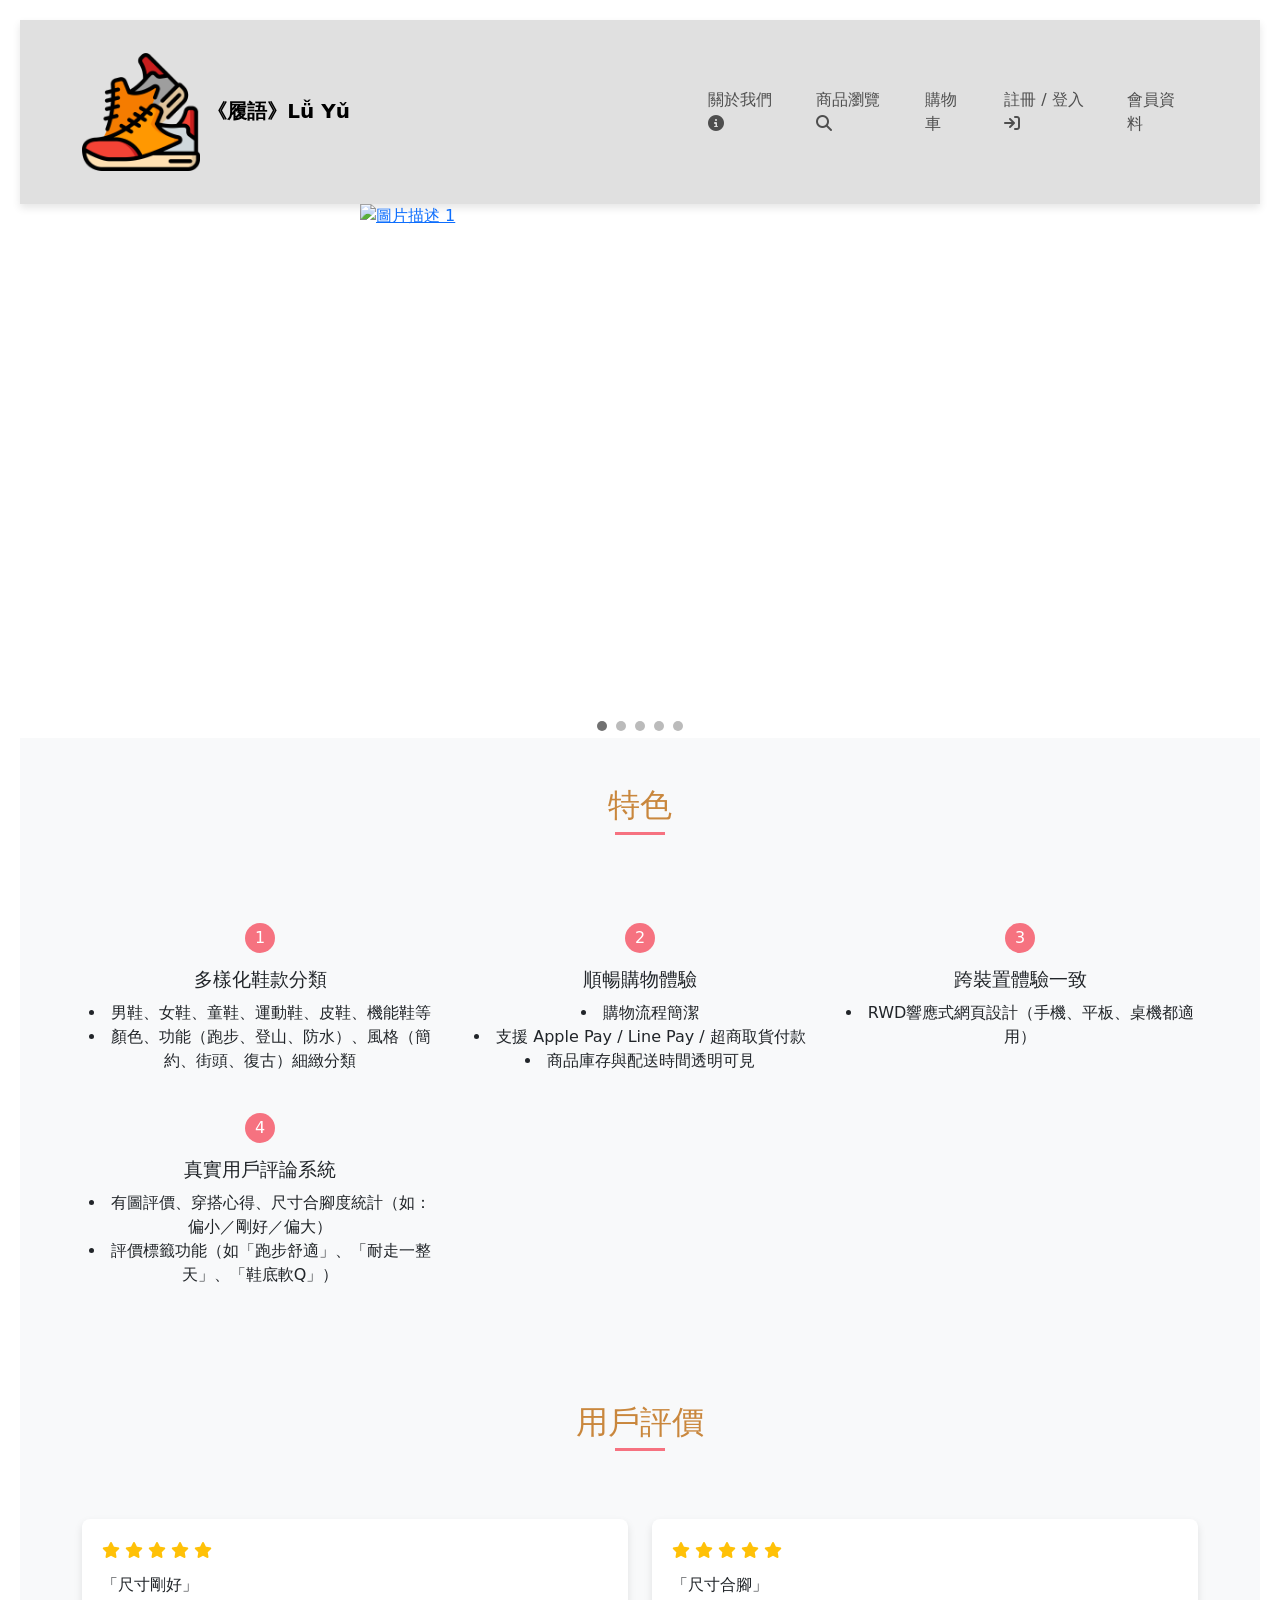
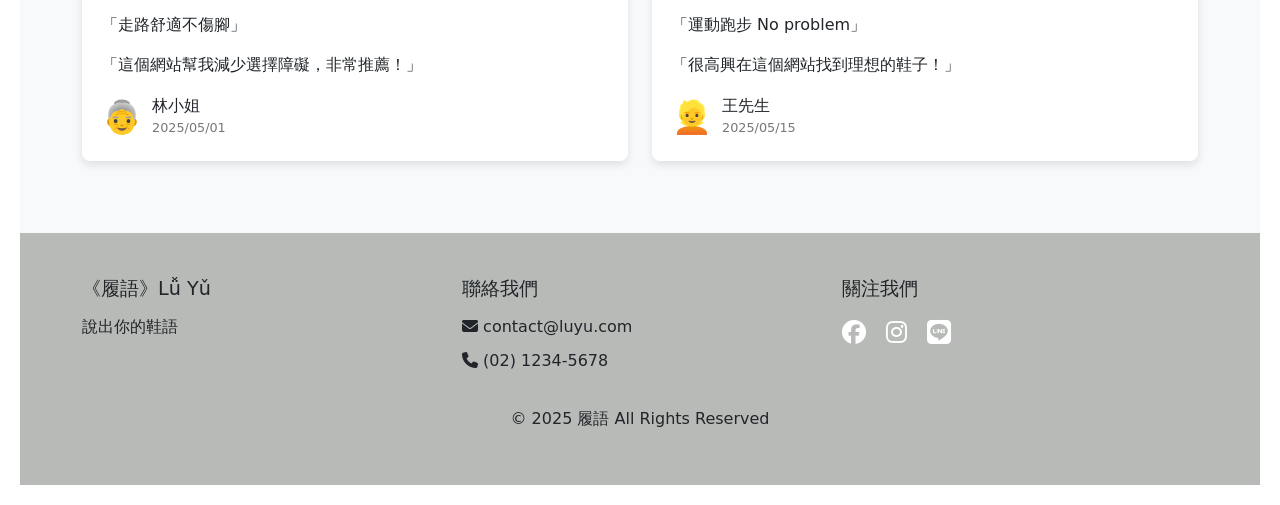
==== front page.html @ 9532e327 "Add files via upload" ====
<!DOCTYPE html>
<html lang="zh-TW">

<head>
    <meta charset="UTF-8">
    <meta name="viewport" content="width=device-width, initial-scale=1.0">
    <title>《履語》Lǚ Yǔ </title>
    <link rel="stylesheet" href="asset/slides.css">
    <link rel="stylesheet" href="asset/styles.css">
    <link href="https://cdn.jsdelivr.net/npm/bootstrap@5.3.0/dist/css/bootstrap.min.css" rel="stylesheet">
    <link rel="stylesheet" href="https://cdnjs.cloudflare.com/ajax/libs/font-awesome/6.4.0/css/all.min.css">
</head>

<body>
    <header>
        <nav class="navbar navbar-expand-lg">
            <div class="container">
                <a class="navbar-brand" href="index.html">
                    <img src="img/shoes.png" style="width: 20%;"></i> 《履語》Lǚ Yǔ
                </a>
                <button class="navbar-toggler" type="button" data-bs-toggle="collapse" data-bs-target="#navbarNav">
                    <span class="navbar-toggler-icon"></span>
                </button>
                <div class="collapse navbar-collapse" id="navbarNav">
                    <ul class="navbar-nav ms-auto">
                        <li class="nav-item">
                            <a class="nav-link" href="index.html">關於我們 <i class="fa fa-info-circle"></i></a>
                        </li>
                        <li class="nav-item">
                            <a class="nav-link" href="product_choose.html">商品瀏覽 <i class="fa fa-search"></i></a>
                        </li>
                        <li class="nav-item">
                            <a class="nav-link" href="cart.html">購物車 <i class="fa fa-shopping cart"></i></a>
                        </li>
                        <li class="nav-item">
                            <a class="nav-link" href="login.html">註冊 / 登入 <i class="fa fa-sign-in"></i></a>
                        </li>
                        <li class="nav-item">
                            <a class="nav-link" href="mypage.html">會員資料</a>
                        </li>
                    </ul>
                </div>
            </div>
        </nav>
    </header>

    <main>
        <section>

            <div class="slideshow-container">

                <div class="mySlides fade">
                    <a href="review4.html">
                        <img src="img/product4.png" alt="圖片描述 1" style="width:70%">
                    </a>
                </div>

                <div class="mySlides fade">
                    <a href="review5.html">
                        <img src="img/product5.png" alt="圖片描述 2" style="width:70%">
                    </a>
                </div>

                <div class="mySlides fade">
                    <a href="review6.html">
                        <img src="img/product6.png" alt="圖片描述 3" style="width:70%">
                    </a>
                </div>

                <div class="mySlides fade">
                    <a href="review1.html">
                        <img src="img/product1.png" alt="圖片描述 4" style="width:70%">
                    </a>
                </div>

                <div class="mySlides fade">
                    <a href="review9.html">
                        <img src="img/product9.png" alt="圖片描述 4" style="width:70%">
                    </a>
                </div>

                <a class="prev" onclick="plusSlides(-1)">❮</a>
                <a class="next" onclick="plusSlides(1)">❯</a>
            </div>

            <div style="text-align: center; padding-top: 10px;">
                <span class="dot" onclick="currentSlide(0)"></span>
                <span class="dot" onclick="currentSlide(1)"></span>
                <span class="dot" onclick="currentSlide(2)"></span>
                <span class="dot" onclick="currentSlide(3)"></span>
                <span class="dot" onclick="currentSlide(4)"></span>
            </div>
        </section>


        <script src="asset/slide.js"></script>
        <script src="asset/slides.css"></script>

        </section>

        <section class="how-it-works bg-light">
            <div class="container py-5">
                <div class="section-header text-center mb-5">
                    <h2>特色</h2>
                </div>
                <div class="row workflow-steps">
                    <div class="col-md-4 workflow-step">
                        <div class="step-number">1</div>
                        <h3>多樣化鞋款分類</h3>
                        <li>男鞋、女鞋、童鞋、運動鞋、皮鞋、機能鞋等</br></li>
                        <li>顏色、功能（跑步、登山、防水）、風格（簡約、街頭、復古）細緻分類</br></li>
                    </div>
                    <div class="col-md-4 workflow-step">
                        <div class="step-number">2</div>
                        <h3>順暢購物體驗</h3>
                        <li>購物流程簡潔</br></li>
                        <li>支援 Apple Pay / Line Pay / 超商取貨付款</br></li>
                        <li>商品庫存與配送時間透明可見</li>
                    </div>
                    <div class="col-md-4 workflow-step">
                        <div class="step-number">3</div>
                        <h3>跨裝置體驗一致</h3>
                        <li>RWD響應式網頁設計（手機、平板、桌機都適用）</li>
                    </div>
                    <div class="col-md-4 workflow-step">
                        <div class="step-number">4</div>
                        <h3>真實用戶評論系統</h3>
                        <li>有圖評價、穿搭心得、尺寸合腳度統計（如：偏小／剛好／偏大）</br></li>
                        <li>評價標籤功能（如「跑步舒適」、「耐走一整天」、「鞋底軟Q」）</li>
                    </div>
                </div>
            </div>
        </section>

        <section class="testimonials bg-light">
            <div class="container py-5">
                <div class="section-header text-center mb-5">
                    <h2>用戶評價</h2>
                </div>
                <div class="row">
                    <div class="col-md-6 mb-4">
                        <div class="testimonial-card">
                            <div class="testimonial-content">
                                <div class="rating">
                                    <i class="fas fa-star"></i>
                                    <i class="fas fa-star"></i>
                                    <i class="fas fa-star"></i>
                                    <i class="fas fa-star"></i>
                                    <i class="fas fa-star"></i>
                                </div>
                                <p>「尺寸剛好」</br></p>
                                <p>「走路舒適不傷腳」</br></p>
                                <p>「這個網站幫我減少選擇障礙，非常推薦！」</p>
                                <div class="testimonial-author">
                                    <div class="testimonial-avatar">👵</div>
                                    <div class="author-info">
                                        <h4>林小姐</h4>
                                        <span>2025/05/01</span>
                                    </div>
                                </div>
                            </div>
                        </div>
                    </div>
                    <div class="col-md-6 mb-4">
                        <div class="testimonial-card">
                            <div class="testimonial-content">
                                <div class="rating">
                                    <i class="fas fa-star"></i>
                                    <i class="fas fa-star"></i>
                                    <i class="fas fa-star"></i>
                                    <i class="fas fa-star"></i>
                                    <i class="fas fa-star"></i>
                                </div>
                                <p>「尺寸合腳」</p>
                                <p>「運動跑步 No problem」</p>
                                <p>「很高興在這個網站找到理想的鞋子！」</p>
                                <div class="testimonial-author">
                                    <div class="testimonial-avatar">👱</div>
                                    <div class="author-info">
                                        <h4>王先生</h4>
                                        <span>2025/05/15</span>
                                    </div>
                                </div>
                            </div>
                        </div>
                    </div>
                </div>
            </div>
        </section>
    </main>

    <footer>
        <div class="container py-4">
            <div class="row">
                <div class="col-md-4">
                    <h3>《履語》Lǚ Yǔ </h3>
                    <p>說出你的鞋語</p>
                </div>
                <div class="col-md-4">
                    <h3>聯絡我們</h3>
                    <p><i class="fas fa-envelope"></i> contact@luyu.com</p>
                    <p><i class="fas fa-phone"></i> (02) 1234-5678</p>
                </div>
                <div class="col-md-4">
                    <h3>關注我們</h3>
                    <div class="social-icons">
                        <a href="#"><i class="fab fa-facebook"></i></a>
                        <a href="#"><i class="fab fa-instagram"></i></a>
                        <a href="#"><i class="fab fa-line"></i></a>
                    </div>
                </div>
            </div>
            <div class="text-center mt-4">
                <p>&copy; 2025 履語 All Rights Reserved</p>
            </div>
        </div>
    </footer>
</body>

</html>
---- asset/slides.css ----
* {
    box-sizing: border-box;
}

body {
    margin: 0;
}

.slideshow-container {
    max-width: 800px;
    position: relative;
    margin: 0 auto;
    height: 500px; 
    overflow: hidden;
}

.mySlides {
    position: absolute;
    width: 100%;
    height: 100%;
    top: 0;
    left: 0;
    opacity: 0;
    transition: opacity 1s ease-in-out;
}

.mySlides img {
    display: block;
    margin: 0 auto;
    height: 100%;
    width: auto;
    object-fit: contain; 
}



.prev, .next {
    position: absolute;
    top: 50%;
    padding: 20px;
    font-size: 30px;
    color: white;
    font-weight: bold;
    border-radius: 3px;
    transform: translateY(-50%);
    cursor: pointer;
    z-index: 10;
}

.next {
    right: 0;
}

.prev:hover, .next:hover {
    background-color: rgba(0, 0, 0, 0.3);
}


.dot {
    height: 10px;
    width: 10px;
    margin: 0 2px;
    background-color: #bbb;
    border-radius: 50%;
    display: inline-block;
    transition: background-color 0.6s ease;
}

.active, .dot:hover {
    background-color: #717171;
}
---- asset/styles.css ----
/* Main Styles */
:root {
    --primary-color: #f8b195;
    --primary-dark: #f67280;
    --secondary-color: #c9873d;
    --light-green: #c8e6c9;
    --light-yellow: #fff9c4;
    --light-peach: #ffe0b2;
    --light-blue: #bbdefb;
    --dark-text: #333;
    --light-text: #777;
    --white: #fff;
    --border-radius: 8px;
    --box-shadow: 0 4px 8px rgba(0, 0, 0, 0.1);
    --transition: all 0.3s ease;
}

body {
  font-family: Arial, sans-serif;
  background-color: white; 
  margin: 0;
  padding: 20px;
}

*
header {
    background-color: #e0e0e0;
    padding: 20px;
    box-shadow: var(--box-shadow);
}

.navbar {
    padding: 15px 0;
}

.navbar-brand {
    font-size: 1.5rem;
    font-weight: bold;
    color: var(--primary-dark);
}

.navbar-brand i {
    margin-right: 5px;
}

.nav-link {
    color: var(--dark-text);
    margin: 0 10px;
    transition: var(--transition);
}

.nav-link:hover {
    color: var(--primary-dark);
}

/* Hero Section */
.hero {
    background-color: var(--light-peach);
    padding: 60px 0;
    margin-bottom: 30px;
}

.hero h1 {
    color: var(--dark-text);
    font-size: 2.5rem;
    margin-bottom: 15px;
}

.hero .lead {
    font-size: 1.2rem;
    color: var(--dark-text);
    margin-bottom: 30px;
}

.user-type-buttons {
    display: flex;
    justify-content: center;
    gap: 30px;
}

.user-type-btn {
    background-color: var(--white);
    border-radius: var(--border-radius);
    padding: 30px;
    min-width: 180px;
    box-shadow: var(--box-shadow);
    transition: var(--transition);
    text-decoration: none;
    color: var(--dark-text);
}

.young-btn:hover {
    background-color: var(--light-blue);
    transform: translateY(-5px);
}

.senior-btn:hover {
    background-color: var(--light-green);
    transform: translateY(-5px);
}

.user-icon {
    font-size: 3rem;
    margin-bottom: 15px;
}

/* About Us Section */
.about-us {
    padding: 60px 0;
}

.section-header h2 {
    position: relative;
    display: inline-block;
    padding-bottom: 10px;
    margin-bottom: 20px;
    color: var(--secondary-color);
}

.section-header h2:after {
    content: '';
    position: absolute;
    display: block;
    width: 50px;
    height: 3px;
    background-color: var(--primary-dark);
    bottom: 0;
    left: 50%;
    transform: translateX(-50%);
}

.about-content {
    max-width: 800px;
    margin: 0 auto;
}

.question-box {
    background-color: var(--light-yellow);
    border-radius: var(--border-radius);
    padding: 20px;
    margin-bottom: 20px;
    box-shadow: var(--box-shadow);
}

.question {
    display: flex;
    align-items: center;
    margin-bottom: 10px;
}

.question .icon {
    font-size: 1.8rem;
    margin-right: 15px;
    color: var(--primary-dark);
}

.question h3 {
    margin: 0;
    font-size: 1.2rem;
}

.question-box p {
    margin: 0;
    padding-left: 45px;
    color: var(--light-text);
}

/* How It Works Section */
.workflow-steps {
    display: flex;
    justify-content: space-between;
}

.workflow-step {
    text-align: center;
    padding: 20px;
    position: relative;
}

.step-number {
    background-color: var(--primary-dark);
    color: var(--white);
    width: 30px;
    height: 30px;
    border-radius: 50%;
    display: flex;
    align-items: center;
    justify-content: center;
    margin: 0 auto 15px;
}

.step-icon {
    font-size: 2rem;
    margin-bottom: 15px;
    color: var(--secondary-color);
}

.workflow-step h3 {
    font-size: 1.2rem;
    margin-bottom: 10px;
}

.workflow-step p {
    color: var(--light-text);
}

/* Featured Users Section */
.user-card {
    background-color: var(--white);
    border-radius: var(--border-radius);
    overflow: hidden;
    box-shadow: var(--box-shadow);
    height: 100%;
    transition: var(--transition);
}

.user-card:hover {
    transform: translateY(-5px);
    box-shadow: 0 8px 16px rgba(0, 0, 0, 0.1);
}

.user-card-header {
    background-color: var(--light-green);
    padding: 20px;
    text-align: center;
}

.user-avatar {
    font-size: 3rem;
    margin-bottom: 10px;
}

.user-card-header h3 {
    margin: 0;
    font-size: 1.2rem;
}

.user-card-body {
    padding: 20px;
}

.user-details {
    margin: 15px 0;
}

.detail-item {
    margin-bottom: 5px;
    font-size: 0.9rem;
}

.detail-item .label {
    font-weight: bold;
    margin-right: 5px;
}

.view-profile-btn {
    display: block;
    width: 100%;
    background-color: var(--secondary-color);
    color: var(--white);
    border: none;
    padding: 8px;
    border-radius: var(--border-radius);
    transition: var(--transition);
}

.view-profile-btn:hover {
    background-color: var(--primary-dark);
    color: var(--white);
}

/* Testimonials Section */
.testimonial-card {
    background-color: var(--white);
    border-radius: var(--border-radius);
    padding: 20px;
    box-shadow: var(--box-shadow);
    height: 100%;
}

.rating {
    color: #ffc107;
    margin-bottom: 10px;
}

.testimonial-author {
    display: flex;
    align-items: center;
    margin-top: 15px;
}

.testimonial-avatar {
    font-size: 2rem;
    margin-right: 10px;
}

.author-info h4 {
    margin: 0;
    font-size: 1rem;
}

.author-info span {
    font-size: 0.8rem;
    color: var(--light-text);
}

/* Footer */
footer {
    background-color: #b7bab7;
    color: var(--box-shadow);
    padding: 20px;
}

footer h3 {
    font-size: 1.2rem;
    margin-bottom: 15px;
}

footer p {
    margin-bottom: 10px;
}

.social-icons a {
    display: inline-block;
    color: var(--white);
    font-size: 1.5rem;
    margin-right: 15px;
    transition: var(--transition);
}

.social-icons a:hover {
    color: var(--primary-color);
    transform: translateY(-3px);
}

/* Login/Register Form */
.auth-form {
    background-color: var(--light-peach);
    border-radius: var(--border-radius);
    padding: 30px;
    max-width: 400px;
    margin: 50px auto;
    box-shadow: var(--box-shadow);
}

.form-tabs {
    display: flex;
    margin-bottom: 20px;
}

.form-tab {
    flex: 1;
    text-align: center;
    padding: 10px;
    background-color: #e9e9e9;
    cursor: pointer;
    border: none;
    transition: var(--transition);
}

.form-tab.active {
    background-color: var(--primary-color);
    color: var(--white);
}

.form-tab:first-child {
    border-top-left-radius: var(--border-radius);
    border-bottom-left-radius: var(--border-radius);
}

.form-tab:last-child {
    border-top-right-radius: var(--border-radius);
    border-bottom-right-radius: var(--border-radius);
}

.form-group {
    margin-bottom: 15px;
}

.form-control {
    width: 100%;
    padding: 10px;
    border: 1px solid #ddd;
    border-radius: var(--border-radius);
    transition: var(--transition);
}

.form-control:focus {
    border-color: var(--primary-dark);
    outline: none;
}

.forgot-password {
    text-align: right;
    font-size: 0.8rem;
    margin-bottom: 15px;
}

.auth-btn {
    width: 100%;
    padding: 10px;
    background-color: var(--primary-dark);
    color: var(--white);
    border: none;
    border-radius: var(--border-radius);
    cursor: pointer;
    transition: var(--transition);
}

.auth-btn:hover {
    background-color: var(--secondary-color);
}

/* Search Form */
.search-form {
    background-color: var(--light-green);
    border-radius: var(--border-radius);
    padding: 30px;
    margin-bottom: 30px;
}

.search-form h3 {
    margin-top: 0;
    margin-bottom: 20px;
    color: var(--dark-text);
}

.search-form .form-control {
    margin-bottom: 15px;
}

.search-btn {
    background-color: var(--primary-dark);
    color: var(--white);
    border: none;
    border-radius: var(--border-radius);
    padding: 10px 20px;
    cursor: pointer;
    transition: var(--transition);
}

.search-btn:hover {
    background-color: var(--secondary-color);
}

.ai-matching-btn {
    background-color: var(--secondary-color);
    color: var(--white);
    border: none;
    border-radius: var(--border-radius);
    padding: 10px 20px;
    cursor: pointer;
    transition: var(--transition);
}

.ai-matching-btn:hover {
    background-color: var(--primary-dark);
}

/* Profile Page */
.profile-container {
    background-color: var(--white);
    border-radius: var(--border-radius);
    padding: 30px;
    margin-top: 30px;
    margin-bottom: 30px;
    box-shadow: var(--box-shadow);
}

.profile-header {
    text-align: center;
    margin-bottom: 30px;
}

.profile-avatar {
    font-size: 5rem;
    margin-bottom: 10px;
}

.profile-name {
    font-size: 1.8rem;
    margin-bottom: 5px;
}

.profile-age {
    font-size: 1.2rem;
    color: var(--light-text);
    margin-bottom: 15px;
}

.profile-buttons {
    display: flex;
    gap: 10px;
    justify-content: center;
}

.profile-section {
    margin-bottom: 30px;
}

.profile-section h3 {
    border-bottom: 2px solid var(--light-green);
    padding-bottom: 10px;
    margin-bottom: 15px;
}

.profile-info-item {
    display: flex;
    margin-bottom: 10px;
}

.profile-info-label {
    flex: 0 0 120px;
    font-weight: bold;
}

.profile-info-value {
    flex: 1;
}

.review-list {
    margin-top: 20px;
}

.review-item {
    background-color: #f9f9f9;
    border-radius: var(--border-radius);
    padding: 15px;
    margin-bottom: 15px;
}

.review-rating {
    color: #ffc107;
    margin-bottom: 5px;
}

.review-date {
    font-size: 0.8rem;
    color: var(--light-text);
    margin-top: 10px;
    text-align: right;
}

/* Contract Page */
.contract-container {
    background-color: var(--light-yellow);
    border-radius: var(--border-radius);
    padding: 30px;
    margin: 30px auto;
    max-width: 800px;
    box-shadow: var(--box-shadow);
}

.contract-title {
    text-align: center;
    margin-bottom: 30px;
    color: var(--dark-text);
}

.contract-content {
    background-color: var(--white);
    border-radius: var(--border-radius);
    padding: 20px;
    margin-bottom: 20px;
}

.agreement-checkbox {
    display: flex;
    align-items: center;
    margin-bottom: 20px;
}

.agreement-checkbox input {
    margin-right: 10px;
}

.sign-contract-btn {
    display: block;
    width: 100%;
    background-color: var(--primary-dark);
    color: var(--white);
    border: none;
    padding: 12px;
    border-radius: var(--border-radius);
    font-size: 1.1rem;
    cursor: pointer;
    transition: var(--transition);
}

.sign-contract-btn:hover {
    background-color: var(--secondary-color);
}

.edit-btn {
    display: inline-block;
    padding: 5px 10px;
    background-color: var(--light-text);
    color: var(--white);
    border-radius: var(--border-radius);
    text-decoration: none;
    font-size: 0.8rem;
    margin-left: 10px;
    transition: var(--transition);
}

.edit-btn:hover {
    background-color: var(--primary-dark);
}

.save-btn, .cancel-btn {
    padding: 8px 15px;
    border-radius: var(--border-radius);
    border: none;
    cursor: pointer;
    transition: var(--transition);
    margin-right: 10px;
}

.save-btn {
    background-color: var(--primary-dark);
    color: var(--white);
}

.save-btn:hover {
    background-color: var(--secondary-color);
}

.cancel-btn {
    background-color: #e9e9e9;
    color: var(--dark-text);
}

.cancel-btn:hover {
    background-color: #d0d0d0;
}

/* Responsive Adjustments */
@media (max-width: 768px) {
    .user-type-buttons {
        flex-direction: column;
        gap: 15px;
    }
    
    .workflow-steps {
        flex-direction: column;
    }
    
    .workflow-step {
        margin-bottom: 20px;
    }
    
    .hero h1 {
        font-size: 2rem;
    }
    
    .hero .lead {
        font-size: 1rem;
    }
    
    .profile-info-item {
        flex-direction: column;
    }
    
    .profile-info-label {
        margin-bottom: 5px;
    }
}
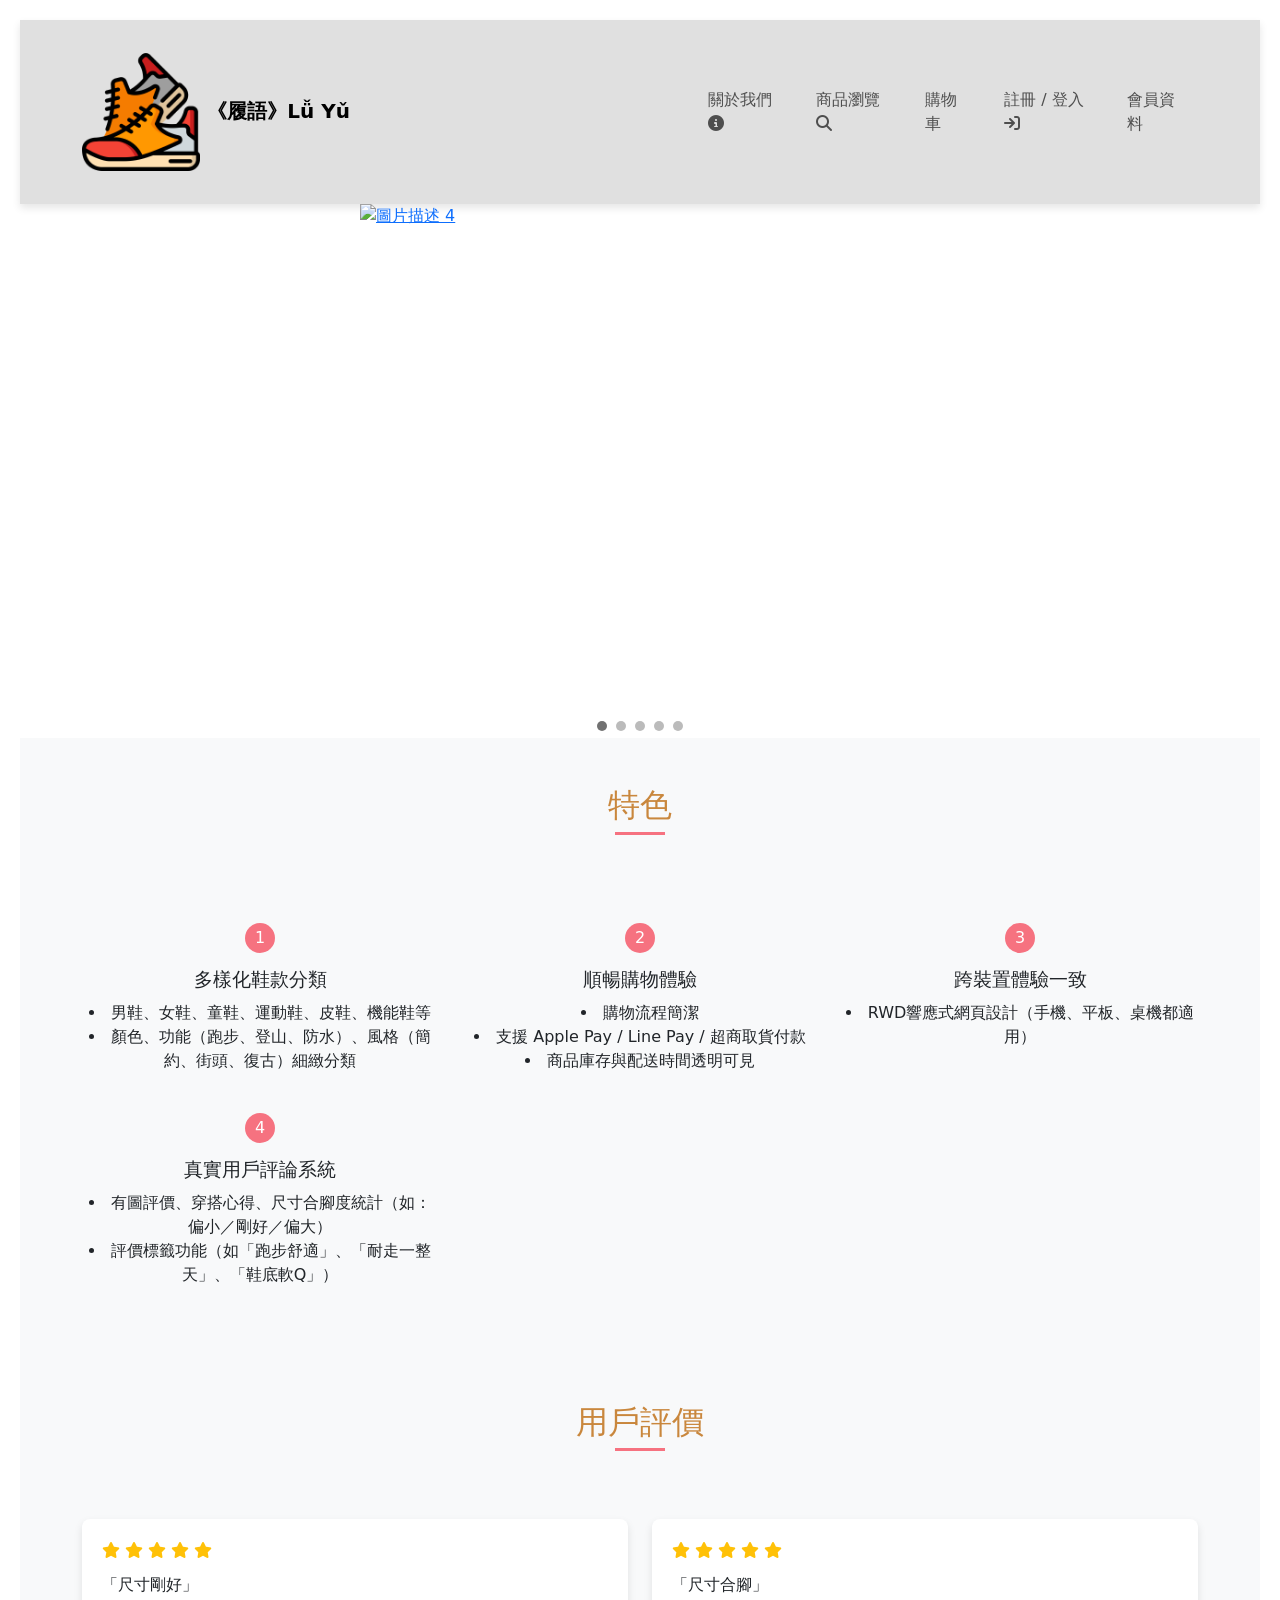
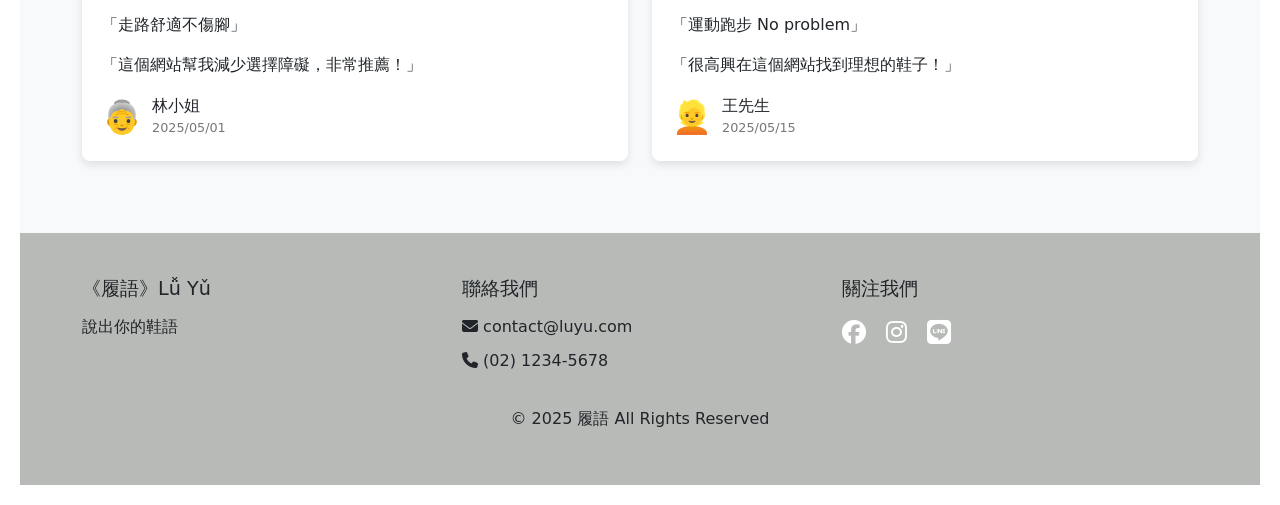
==== commit d99623b5: "Update front page.html" ====
--- a/front page.html
+++ b/front page.html
@@ -14,33 +14,34 @@
 <body>
     <header>
         <nav class="navbar navbar-expand-lg">
-            <div class="container">
-                <a class="navbar-brand" href="index.html">
-                    <img src="img/shoes.png" style="width: 20%;"></i> 《履語》Lǚ Yǔ
-                </a>
-                <button class="navbar-toggler" type="button" data-bs-toggle="collapse" data-bs-target="#navbarNav">
-                    <span class="navbar-toggler-icon"></span>
-                </button>
-                <div class="collapse navbar-collapse" id="navbarNav">
-                    <ul class="navbar-nav ms-auto">
-                        <li class="nav-item">
-                            <a class="nav-link" href="index.html">關於我們 <i class="fa fa-info-circle"></i></a>
-                        </li>
-                        <li class="nav-item">
-                            <a class="nav-link" href="product_choose.html">商品瀏覽 <i class="fa fa-search"></i></a>
-                        </li>
-                        <li class="nav-item">
-                            <a class="nav-link" href="cart.html">購物車 <i class="fa fa-shopping cart"></i></a>
-                        </li>
-                        <li class="nav-item">
-                            <a class="nav-link" href="login.html">註冊 / 登入 <i class="fa fa-sign-in"></i></a>
-                        </li>
-                        <li class="nav-item">
-                            <a class="nav-link" href="mypage.html">會員資料</a>
-                        </li>
-                    </ul>
-                </div>
-            </div>
+        <div class="container">
+            <a class="navbar-brand" href="front page.html">
+                <img src="img/shoes.png" style="width: 20%;"></i> 《履語》Lǚ Yǔ
+            </a>
+            <button class="navbar-toggler" type="button" data-bs-toggle="collapse" data-bs-target="#navbarNav">
+                <span class="navbar-toggler-icon"></span>
+            </button>
+            <div class="collapse navbar-collapse" id="navbarNav">
+                <ul class="navbar-nav ms-auto">
+                    <li class="nav-item">
+                        <a class="nav-link" href="index.html">關於我們 <i class="fa fa-info-circle"></i></a>
+                    </li>
+                    <li class="nav-item">
+                        <a class="nav-link" href="product_choose.html">商品瀏覽 <i class="fa fa-search"></i></a>
+                    </li>
+                    <li class="nav-item">
+                        <a class="nav-link" href="cart.html">購物車 <i class="fa fa-shopping cart"></i></a>
+                    </li>
+                    <li class="nav-item">
+                        <a class="nav-link" href="login.html">註冊 / 登入 <i class="fa fa-sign-in"></i></a>
+                    </li>
+                    <li class="nav-item">
+                        <a class="nav-link" href="mypage.html">會員資料</a>
+                    </li>
+                </ul>
+            </div>
+        </div>
+
         </nav>
     </header>
 
@@ -49,23 +50,24 @@
 
             <div class="slideshow-container">
 
-                <div class="mySlides fade">
-                    <a href="review4.html">
-                        <img src="img/product4.png" alt="圖片描述 1" style="width:70%">
-                    </a>
-                </div>
-
-                <div class="mySlides fade">
+               <div class="mySlides fade">
                     <a href="review5.html">
-                        <img src="img/product5.png" alt="圖片描述 2" style="width:70%">
+                        <img src="img/product5.png" alt="圖片描述 4" style="width:70%">
                     </a>
                 </div>
 
                 <div class="mySlides fade">
                     <a href="review6.html">
-                        <img src="img/product6.png" alt="圖片描述 3" style="width:70%">
-                    </a>
-                </div>
+                        <img src="img/product6.png" alt="圖片描述 4" style="width:70%">
+                    </a>
+                </div>
+
+                <div class="mySlides fade">
+                    <a href="review7.html">
+                        <img src="img/product7.png" alt="圖片描述 4" style="width:70%">
+                    </a>
+                </div>
+
 
                 <div class="mySlides fade">
                     <a href="review1.html">
@@ -217,4 +219,4 @@
     </footer>
 </body>
 
-</html>+</html>
